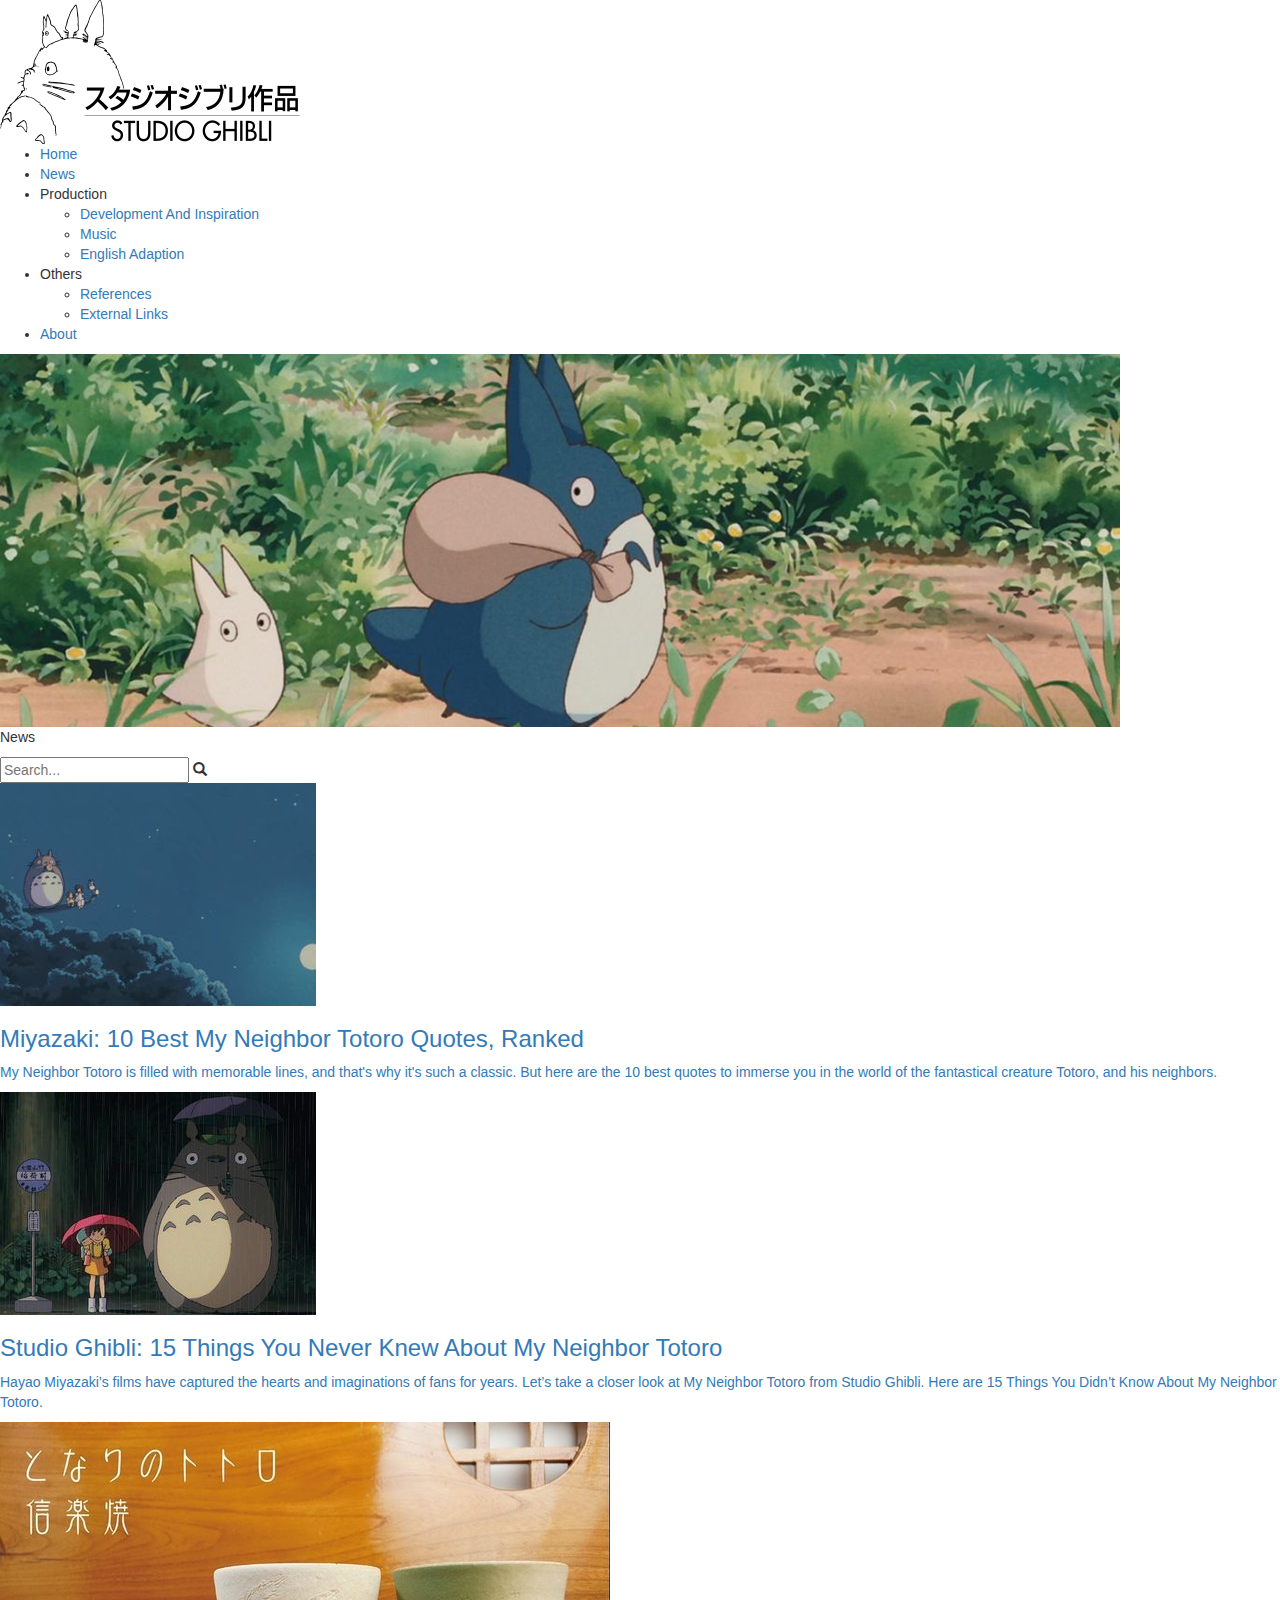
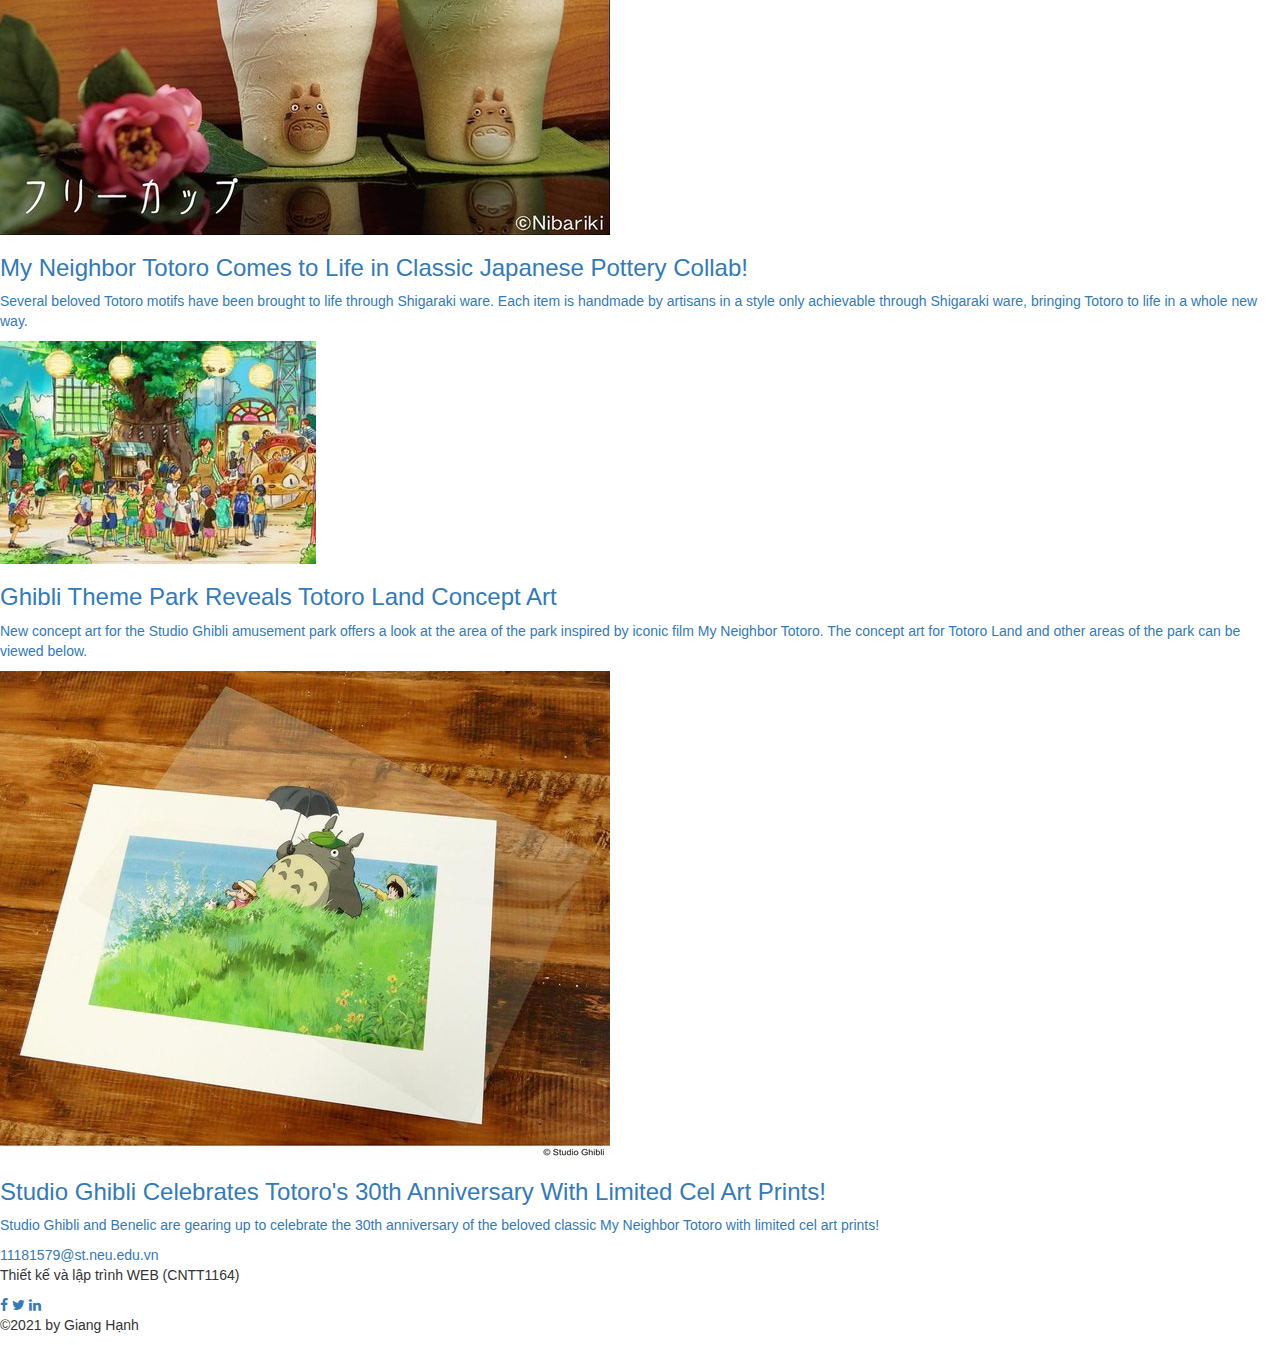
==== index.html @ d18f5b58 "Update and rename Bài tập lớn_News.html to index.html" ====
<!DOCTYPE html>
<html lang="en">
<head>
    <meta charset="UTF-8">
    <meta http-equiv="X-UA-Compatible" content="IE=edge">
    <meta name="viewport" content="width=device-width, initial-scale=1.0">
    <title>My Neighbor Totoro-News</title>
    <link rel="stylesheet" href="https://maxcdn.bootstrapcdn.com/bootstrap/3.4.0/css/bootstrap.min.css">
    <link rel="stylesheet" href="https://cdnjs.cloudflare.com/ajax/libs/font-awesome/4.7.0/css/font-awesome.min.css">
    <link rel="stylesheet" href="./style.css">
</head>
<body>
    <div id="nav">
        <div class="logo">
            <a href=""><img src="./Studio_Ghibli_logo.png" alt="Logo"></a>
        </div>
        <div class="menu">
            <ul>
                <li><a href="">Home</a></li>
                <li><a href="./Bài tập lớn_News.html">News</a></li>
                <li>Production
                    <ul>
                        <li><a href="">Development And Inspiration</a></li>
                        <li><a href="">Music</a></li>
                        <li><a href="">English Adaption</a></li>
                    </ul>
                </li>
                <li>Others
                    <ul>
                        <li><a href="">References</a></li>
                        <li><a href="">External Links</a></li>
                    </ul>
                </li>
                <li><a href="">About</a></li>
            </ul>
        </div>
        </div>
    <div id="bannernews">
        <div  class="image"><img src="./news_banner.jpg" alt="Banner"></div>
        <div class="search">
            <p>News</p>
            <div class="searchbar">
            <input type="text" placeholder="Search...">
            <span class="glyphicon glyphicon-search"></span></div>
        </div>
    </div>
    <div id="maincontentnews">
        <article class="first">
            <a href="">
                <img src="./10quotea.jpg" alt="">
                <h3>Miyazaki: 10 Best My Neighbor Totoro Quotes, Ranked</h3>
                <p>My Neighbor Totoro is filled with memorable lines, and that's why it's such a classic. But here are the 10 best quotes to immerse you in the world of the fantastical creature Totoro, and his neighbors.</p></a>
        </article>
        <article class="second">
            <a href="">
                <img src="./15things.jpg" alt="">
                <h3>Studio Ghibli: 15 Things You Never Knew About My Neighbor Totoro</h3>
                <p>Hayao Miyazaki’s films have captured the hearts and imaginations of fans for years. Let’s take a closer look at My Neighbor Totoro from Studio Ghibli. Here are 15 Things You Didn’t Know About My Neighbor Totoro.</p></a>
        </article>
        <article class="third">
            <a href="">
                <img src="./totoro comes to life.jpg" alt="">
                <h3>My Neighbor Totoro Comes to Life in Classic Japanese Pottery Collab!</h3>
                <p>Several beloved Totoro motifs have been brought to life through Shigaraki ware. Each item is handmade by artisans in a style only achievable through Shigaraki ware, bringing Totoro to life in a whole new way.</p></a>
        </article>
        <article class="forth">
            <a href="">
                <img src="./totoro theme park.jpg" alt="">
                <h3>Ghibli Theme Park Reveals Totoro Land Concept Art</h3>
                <p>New concept art for the Studio Ghibli amusement park offers a look at the area of the park inspired by iconic film My Neighbor Totoro. The concept art for Totoro Land and other areas of the park can be viewed below.</p></a>
        </article>
        <article class="fifth">
            <a href="">
                <img src="./totoro art print.jpg" alt="">
                <h3>Studio Ghibli Celebrates Totoro's 30th Anniversary With Limited Cel Art Prints!</h3>
                <p>Studio Ghibli and Benelic are gearing up to celebrate the 30th anniversary of the beloved classic My Neighbor Totoro with limited cel art prints!</p></a>
        </article>
    </div>
    <div id="footer">
        <a href="">11181579@st.neu.edu.vn</a>
        <p class="class">Thiết kế và lập trình WEB (CNTT1164)</p>
        <div class="socialmedia">
            <a href="" class="fa fa-facebook"></a>
            <a href="" class="fa fa-twitter"></a>
            <a href="" class="fa fa-linkedin"></a>
        </div>
        <p class="name">©2021 by Giang Hạnh</p>
    </div>
</body>
</html>
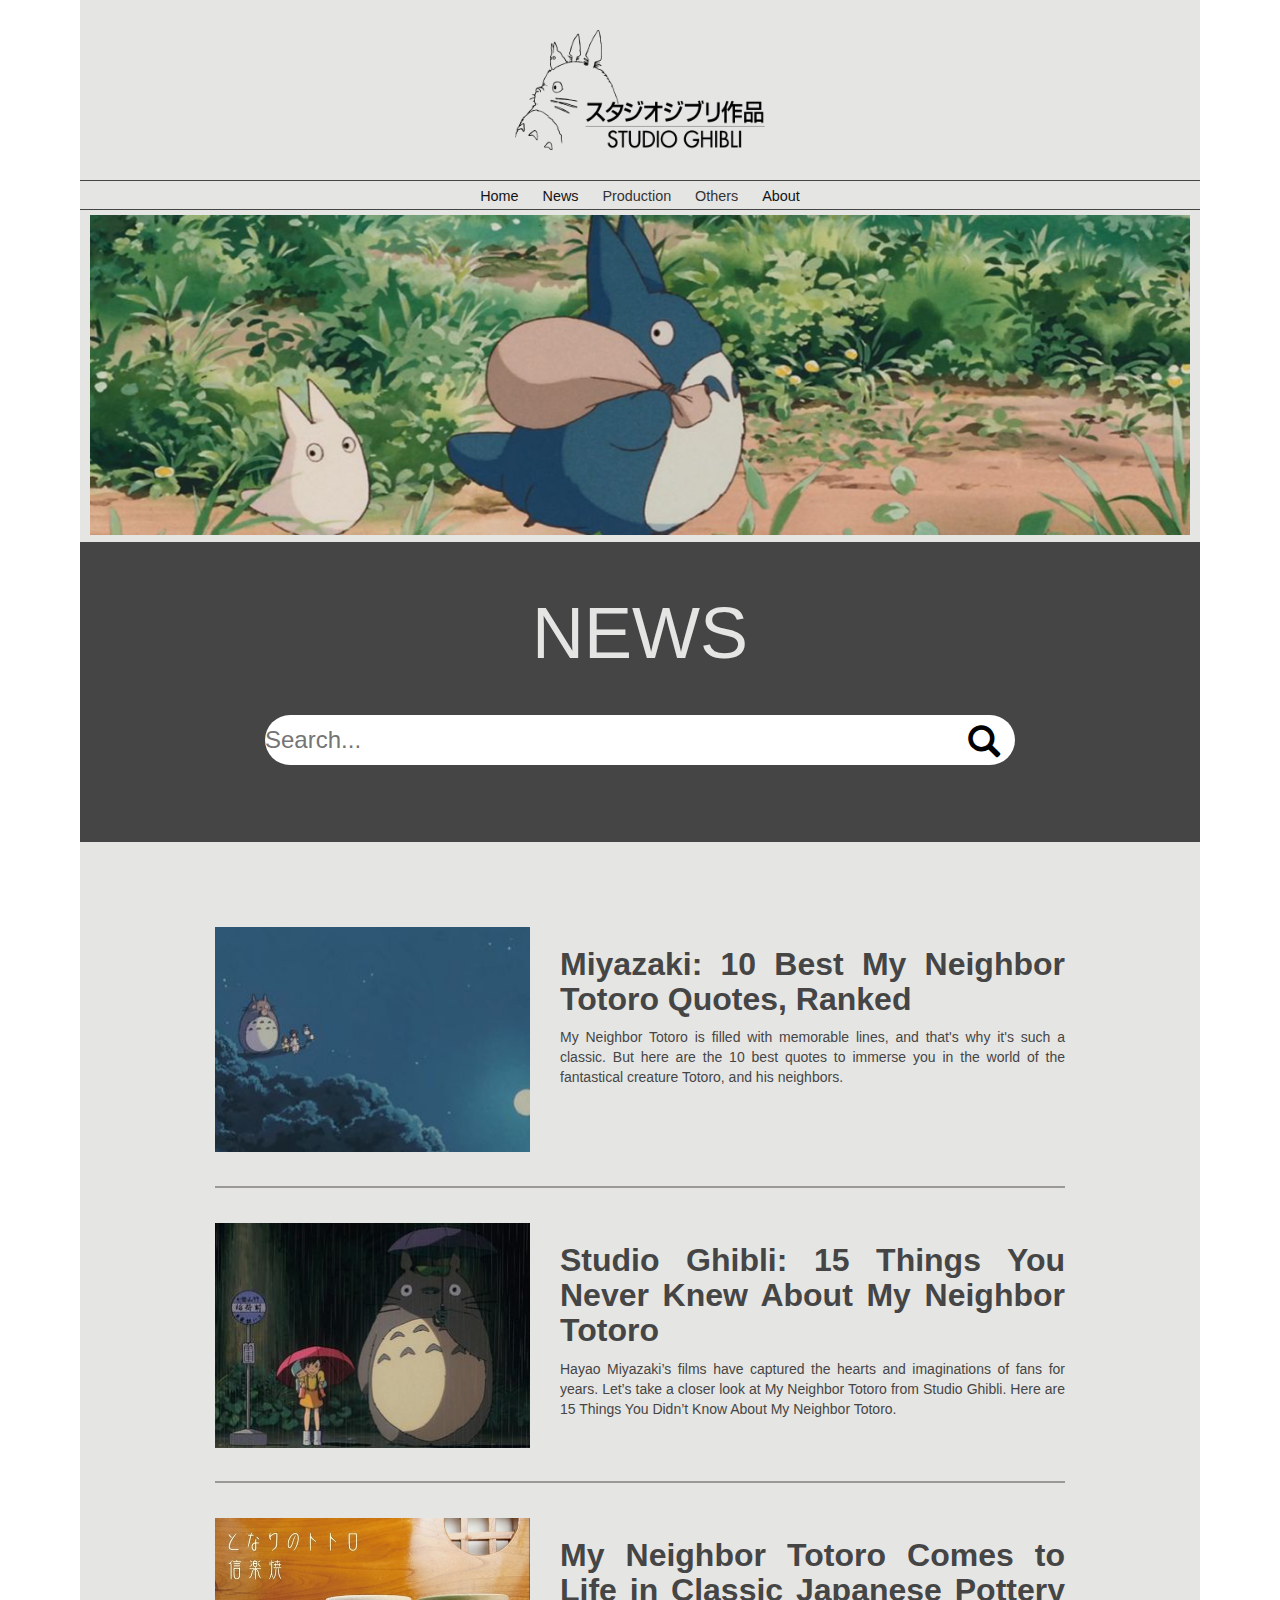
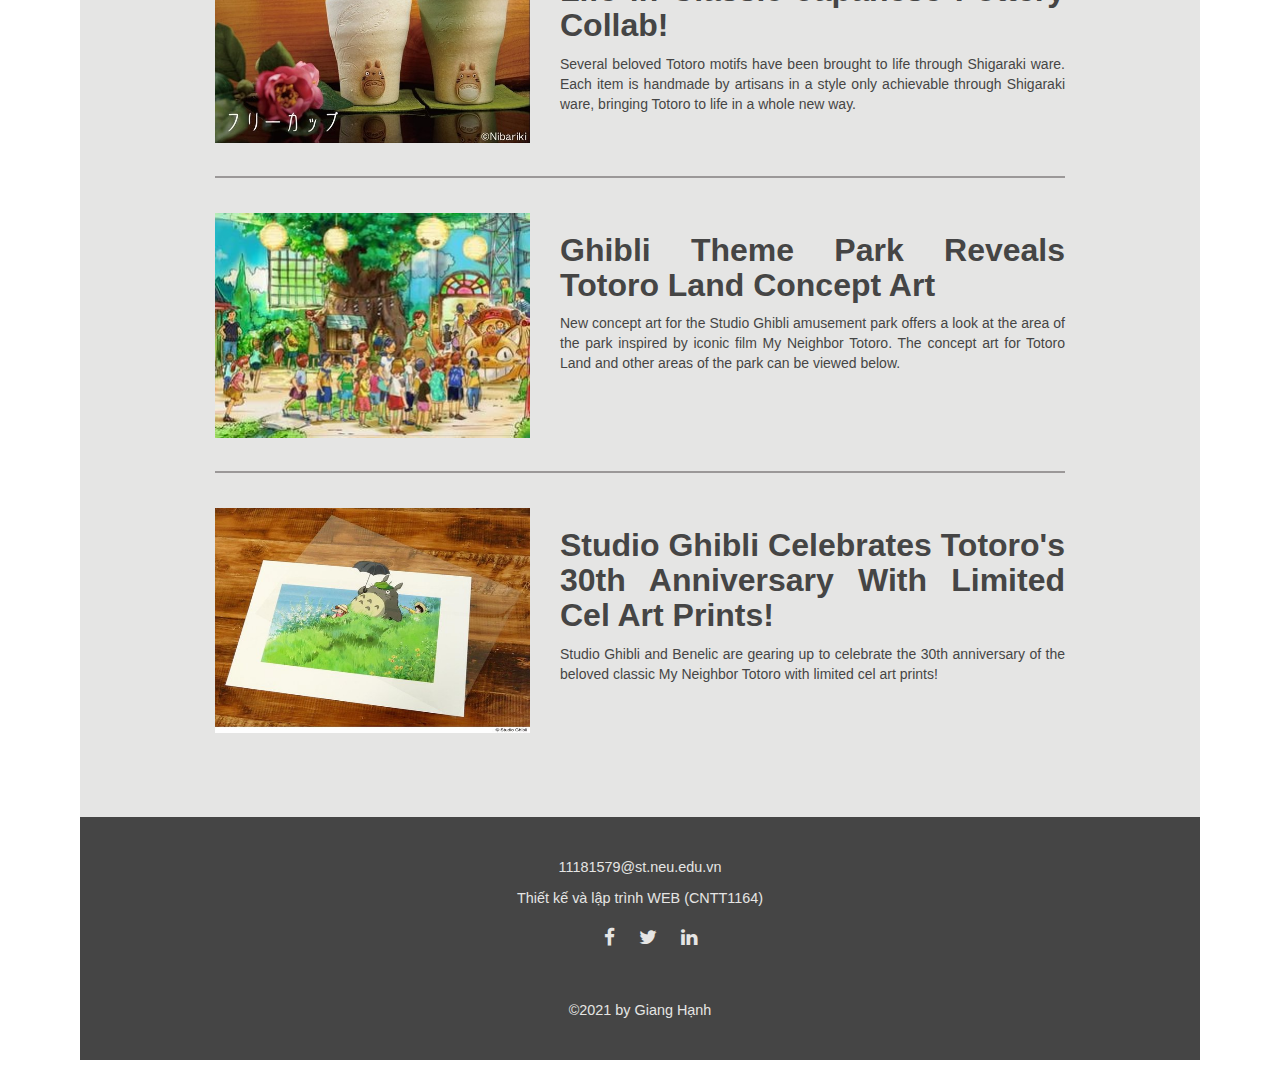
==== commit ce6f0c8a: "Update index.html" ====
--- a/index.html
+++ b/index.html
@@ -17,7 +17,7 @@
         <div class="menu">
             <ul>
                 <li><a href="">Home</a></li>
-                <li><a href="./Bài tập lớn_News.html">News</a></li>
+                <li><a href="./index.html">News</a></li>
                 <li>Production
                     <ul>
                         <li><a href="">Development And Inspiration</a></li>
--- a/style.css
+++ b/style.css
@@ -0,0 +1,303 @@
+*{
+    margin: 0;
+    padding: 0;
+    box-sizing: border-box;
+}
+html{
+    font-family: Arial, Helvetica, sans-serif;
+    font-size: 16px;
+    background: white;
+}
+:root{
+    --maincolor:#e5e5e4;
+}
+body{
+    width: 1120px;
+    background: var(--maincolor);
+    margin: 0 auto;
+}
+#nav{
+    height: 215px;
+}
+#nav .logo>a{
+    display: block;
+}
+#nav .logo>a>img{
+    width: 250px;
+    height: 120px;
+    margin: 30px 435px;
+}
+#nav .menu{
+    height: 30px;
+    border: 1px solid #454545;
+    border-left: none;
+    border-right: none;
+}
+#nav .menu>ul{
+    list-style-type: none;
+    text-align: center;
+}
+#nav .menu>ul>li{
+    display: inline-block;
+    height: 30px;
+    padding: 0 10px;
+    font-size: 0.9rem;
+    position: relative;
+    line-height: 30px;
+}
+#nav .menu>ul>li:hover{
+    color: #8f8d8c;
+}
+#nav .menu>ul>li:hover>a{
+    color: #8f8d8c;
+}
+#nav .menu>ul>li>a{
+    text-decoration: none;
+    color: #141414;
+}
+#nav .menu>ul>li>ul{
+    position: absolute;
+    list-style-type: none;
+    width: 120px;
+    z-index: 1;
+    top: 30px;
+    display: none;
+    background:var(--maincolor);
+}
+#nav .menu>ul>li:hover>ul{
+    display: block;
+}
+#nav .menu>ul>li>ul>li{
+    overflow: hidden;
+    text-overflow: ellipsis;
+    white-space: nowrap;
+    height: 30px;
+    line-height: 30px;
+    text-align: left;
+}
+#nav .menu>ul>li>ul>li>a{
+    text-decoration: none;
+    color: #141414;
+}
+#nav .menu>ul>li>ul>li::before{
+    content: ">";
+    margin-right: 5px;
+    margin-left: 5px;
+}
+@keyframes slide{
+    0%{left:5px;}
+    20%{left:-4px;}
+    40%{left:3px;}
+    60%{left:-2px;}
+    80%{left:1px;}
+    100%{left:0;}
+}
+#nav .menu>ul>li>ul>li:hover>a{
+    color: #8f8d8c;
+    animation: slide 2s;
+    position: relative;
+}
+#banner{
+    height: 660px;
+}
+#banner .name{
+    color: #454545;
+    font-size: 4.5rem;
+    height: 85px;
+    line-height: 85px;
+    margin-top: 100px;
+    text-align: center;
+}
+#banner .image{
+    height: 500px;
+    margin-top: 65px;
+    text-align: center;
+}
+#banner .image>img{
+    height: 100%;
+    width: 900px;
+}
+#maincontent .video{
+    margin-top: 110px;
+    background: #454545;
+    padding-top: 125px;
+}
+#maincontent .video>video{
+    margin: 0 auto;
+    width: 770px ;
+    height: 420px;
+    display: block;
+}
+#maincontent .video>p{
+    text-align: center;
+    font-size: 4.5rem;
+    color:var(--maincolor);
+    margin-top: 80px;
+}
+#maincontent .video>p.subtitle{
+    font-size: 1.2rem;
+    font-style: italic;
+    margin-top: 30px;
+    text-transform: uppercase;
+    padding-bottom: 110px;
+}
+#maincontent .characters>p{
+    text-align: center;
+    font-size: 4.5rem;
+    color: #454545;
+    margin-top: 110px;
+    margin-bottom: 50px;
+}
+#maincontent .characters>ul{
+    list-style-type: none;
+    height: 500px;
+    margin-left: 60px;
+}
+#maincontent .characters>ul>li{
+    display: inline-block;
+    margin-left: 40px;
+    position: relative;
+    margin-top: 30px;
+}
+#maincontent .characters>ul>li>a{
+    text-decoration: none;
+}
+#maincontent .characters>ul>li>a>img{
+    width: 200px;
+    height: 150px;
+}
+#maincontent .characters>ul>li>a>figcaption{
+    color: #454545;
+    font-weight: bold;
+    text-align: center;
+    font-size: 1rem;
+    transition: transform 250,s ease-out;
+}
+#maincontent .characters>ul>li>a:hover>figcaption{
+    transform: scale(1.3);
+    transform-origin: center;
+}
+#footer{
+    background: #454545;
+    text-align: center;
+    font-size: 0.9rem;
+}
+#footer>a{
+    display: block;
+    text-decoration: none;
+    color: var(--maincolor);
+    padding-top: 40px;
+}
+#footer>p.class{
+    color: var(--maincolor);
+    margin-top: 10px;
+}
+#footer  .socialmedia{
+    margin-top: 20px;
+}
+#footer .socialmedia>a{
+    text-decoration: none;
+    color: var(--maincolor);
+    margin-left: 20px;
+    font-size: 1.2rem;
+}
+#footer>p.name{
+    color: var(--maincolor);
+    padding-bottom: 40px;
+    margin-top: 50px;
+}
+#bannernews .image{
+    margin-bottom: 7px;
+}
+#bannernews .image>img{
+    width: 1100px;
+    height: 320px;
+    display: block;
+    margin: auto;
+}
+#bannernews .search{
+    background: #454545;
+    height: 300px;
+}
+#bannernews .search>p{
+    padding-top: 40px;
+    text-align: center;
+    font-size: 4.5rem;
+    color: var(--maincolor);
+    text-transform: uppercase;
+}
+#bannernews .search .searchbar{
+    margin-top: 30px;
+    position: relative;
+}
+#bannernews .search .searchbar>input{
+    border-radius: 25px;
+    width: 750px;
+    height: 50px;
+    margin: auto;
+    display: block;
+    font-size: 1.5rem;
+    border: none;
+    outline: none;
+}
+#bannernews .search .searchbar>span{
+    position: absolute;
+    right: 200px;
+    color: black;
+    font-size: 2rem;
+    top: 10px;
+}
+#bannernews .search .searchbar>input:focus{
+    background: var(--maincolor);
+    color: #454545;
+    font-size: 1.5rem;
+}
+#maincontentnews{
+    background: var(--maincolor);
+}
+#maincontentnews>article{
+    border: 1px solid #9b9898;
+    border-left: none;
+    border-right: none;
+    height: 295px;
+    width: 850px;
+    display: block;
+    margin: 0 auto;
+}
+#maincontentnews>article:first-child{
+    margin-top: 50px;
+    border-top: none;
+}
+#maincontentnews>article:last-child{
+    border-bottom: none;
+    margin-bottom: 50px;
+}
+#maincontentnews>article>a{
+    padding-left: 0;
+    padding-top: 35px;
+    padding-bottom: 35px;
+    display: block;
+    color:#454545;
+    text-decoration: none;
+}
+#maincontentnews>article>a>img{
+    width: 315px;
+    height: 225px;
+    float: left;
+    margin-right: 30px;
+}
+#maincontentnews>article>a>h3{
+    font-weight: bold;
+    font-size: 2rem;
+    text-align: justify;
+}
+#maincontentnews>article>a>p{
+    text-align: justify;
+}
+#maincontentnews>article>a:hover>img{
+    opacity: 0.8;
+}
+#maincontentnews>article>a:hover>h3{
+    text-decoration: underline;
+    opacity: 0.9;
+}
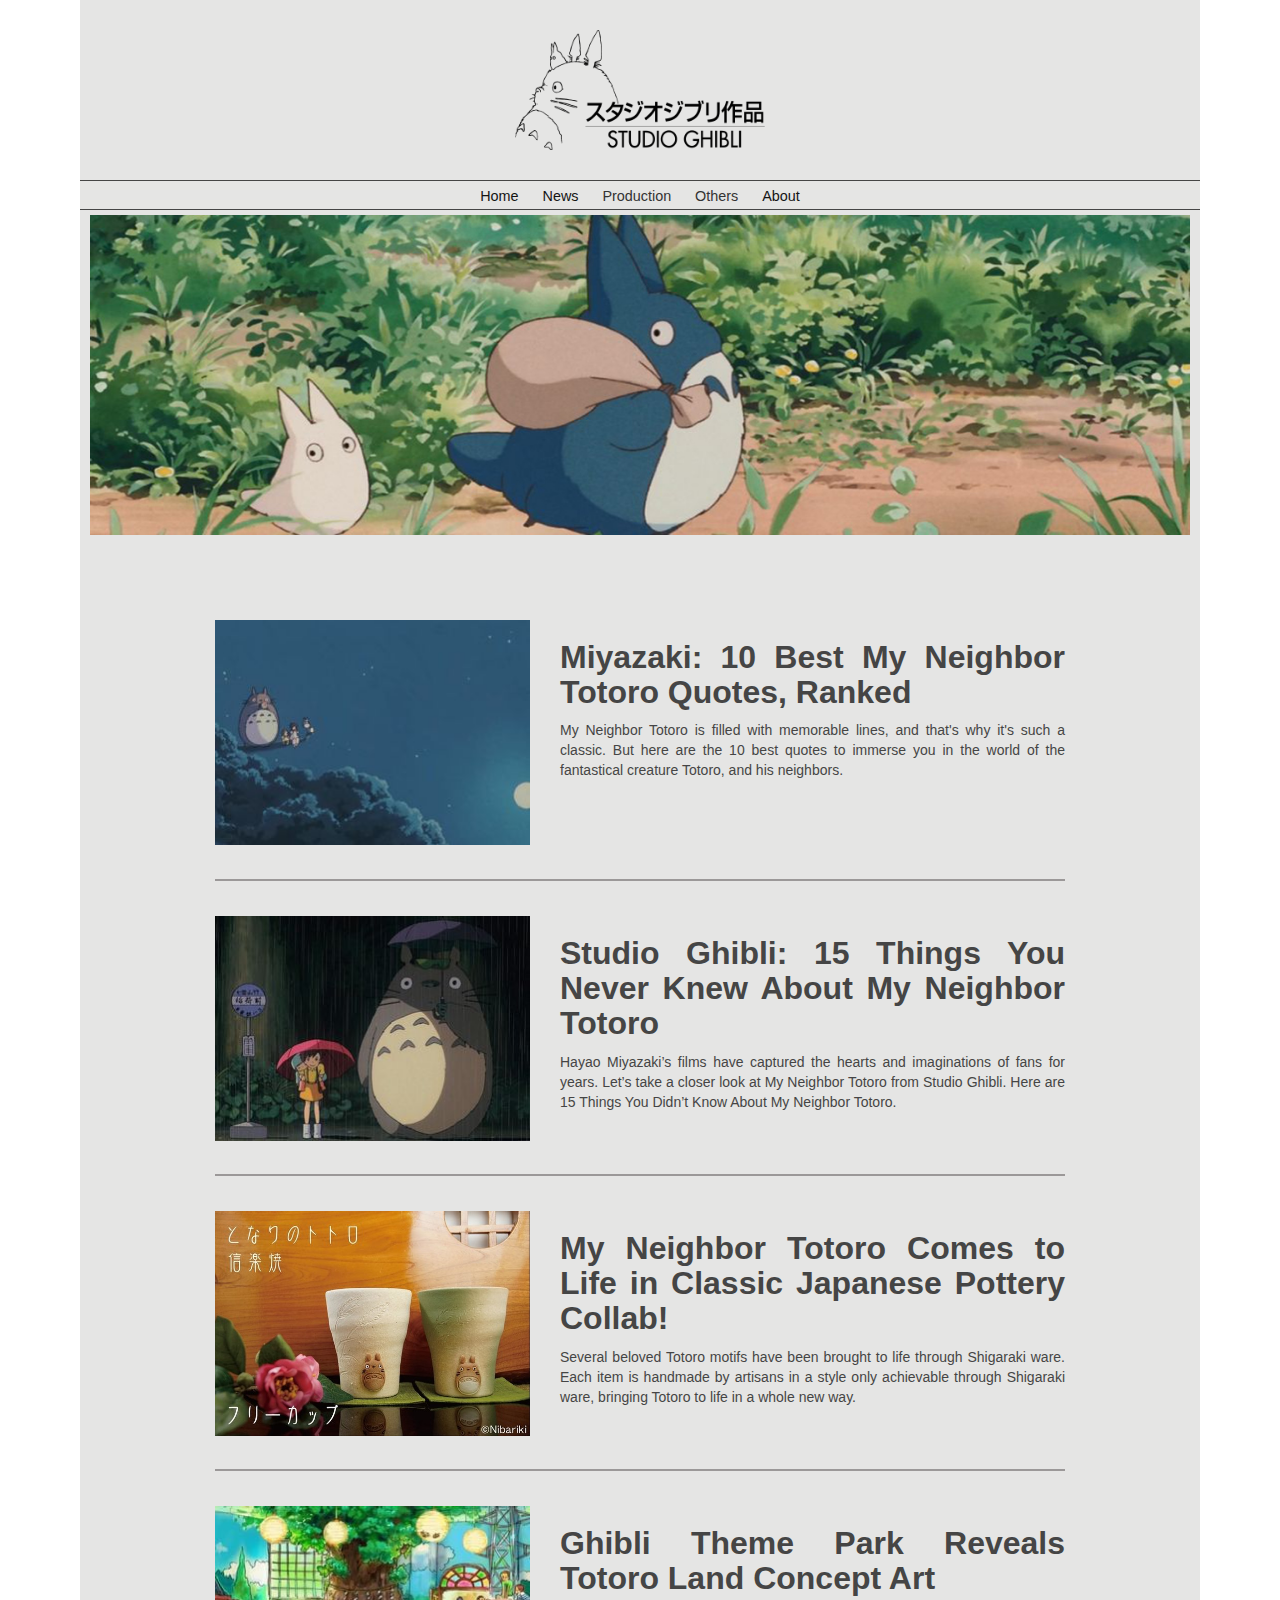
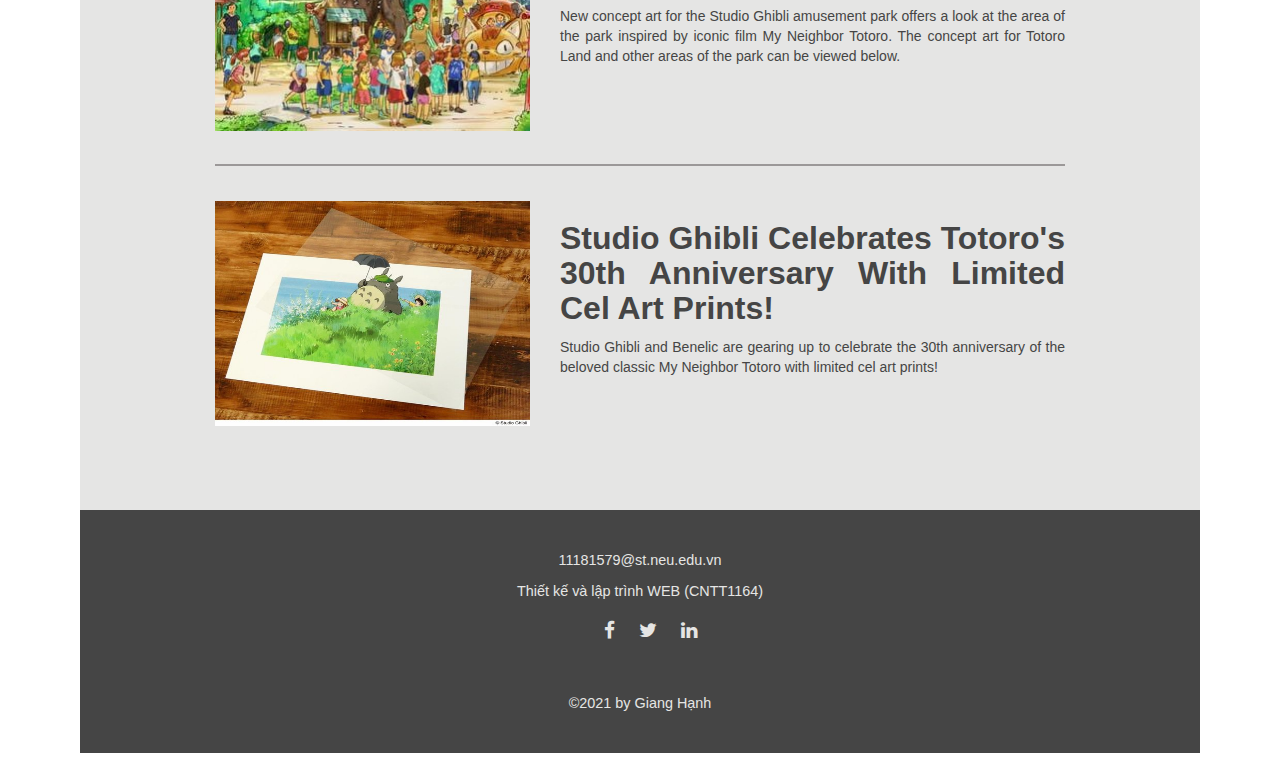
==== commit e216935f: "Update index.html" ====
--- a/index.html
+++ b/index.html
@@ -37,12 +37,6 @@
         </div>
     <div id="bannernews">
         <div  class="image"><img src="./news_banner.jpg" alt="Banner"></div>
-        <div class="search">
-            <p>News</p>
-            <div class="searchbar">
-            <input type="text" placeholder="Search...">
-            <span class="glyphicon glyphicon-search"></span></div>
-        </div>
     </div>
     <div id="maincontentnews">
         <article class="first">
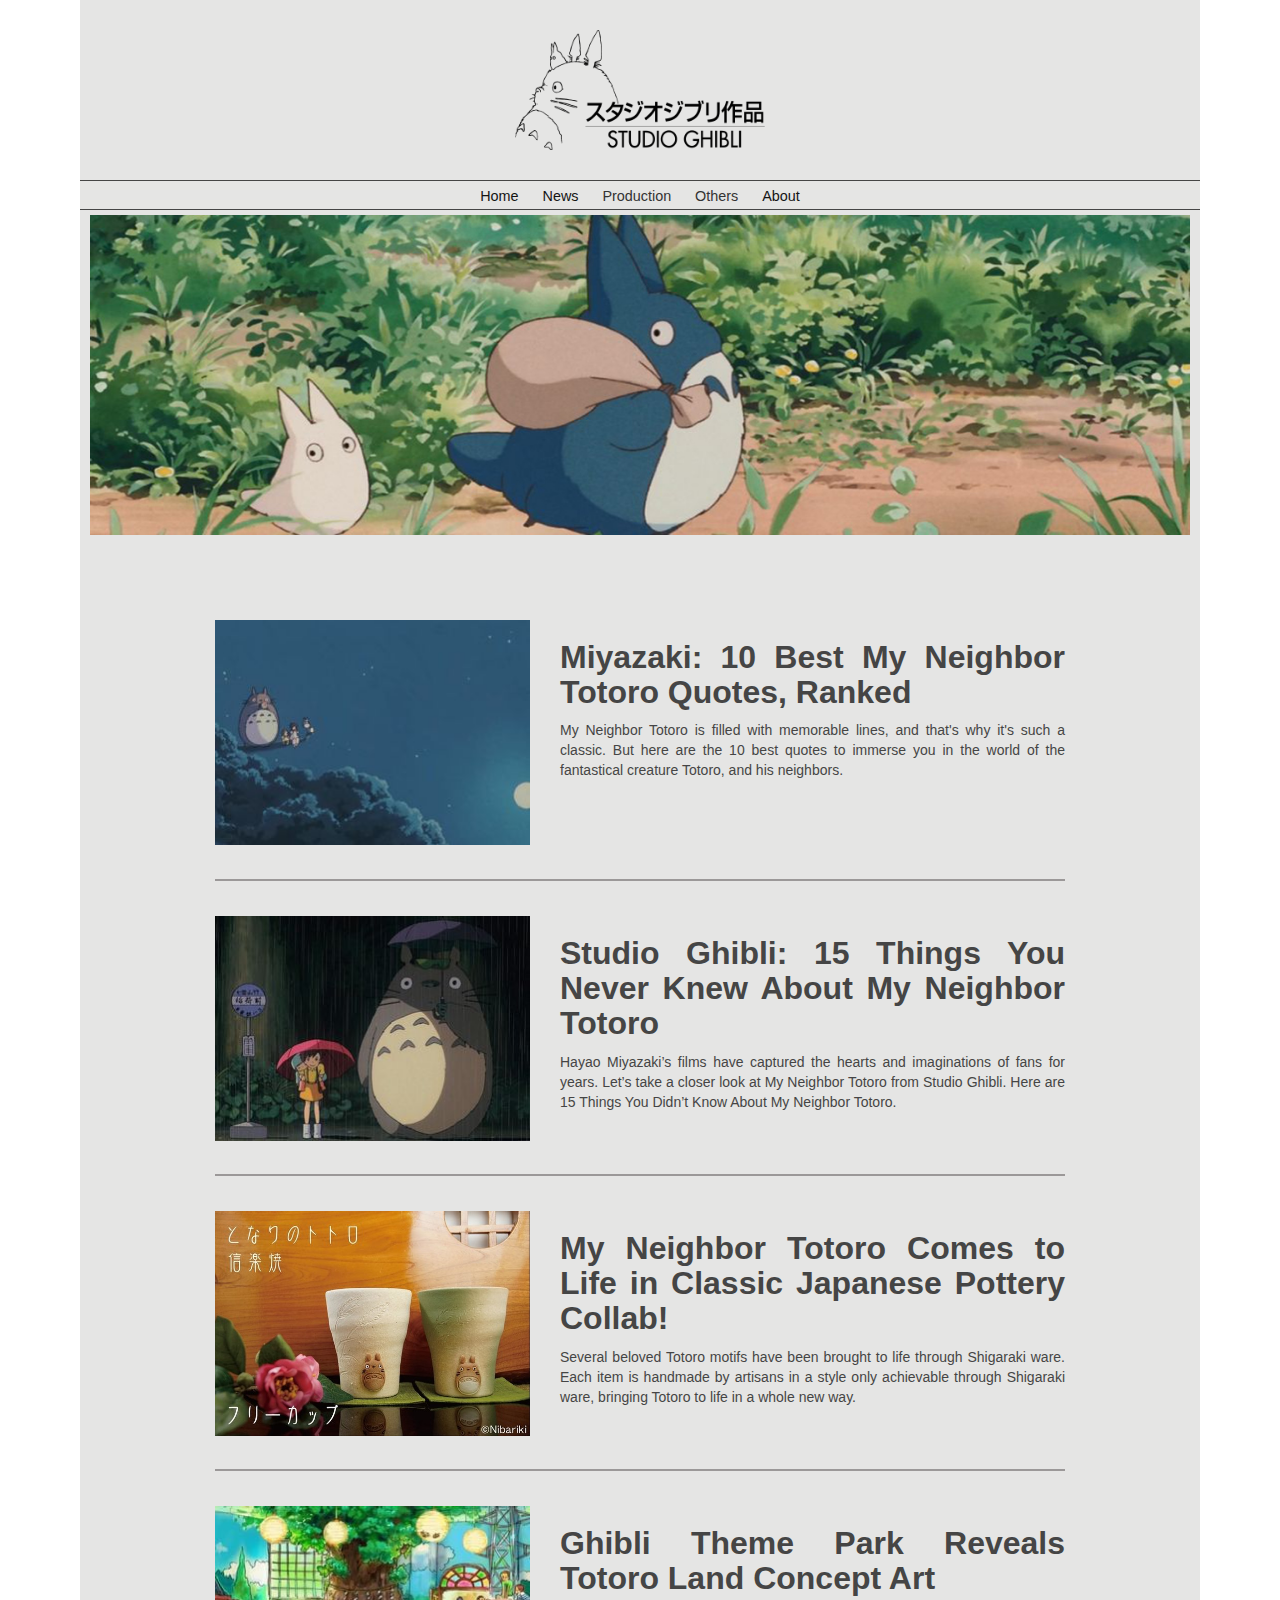
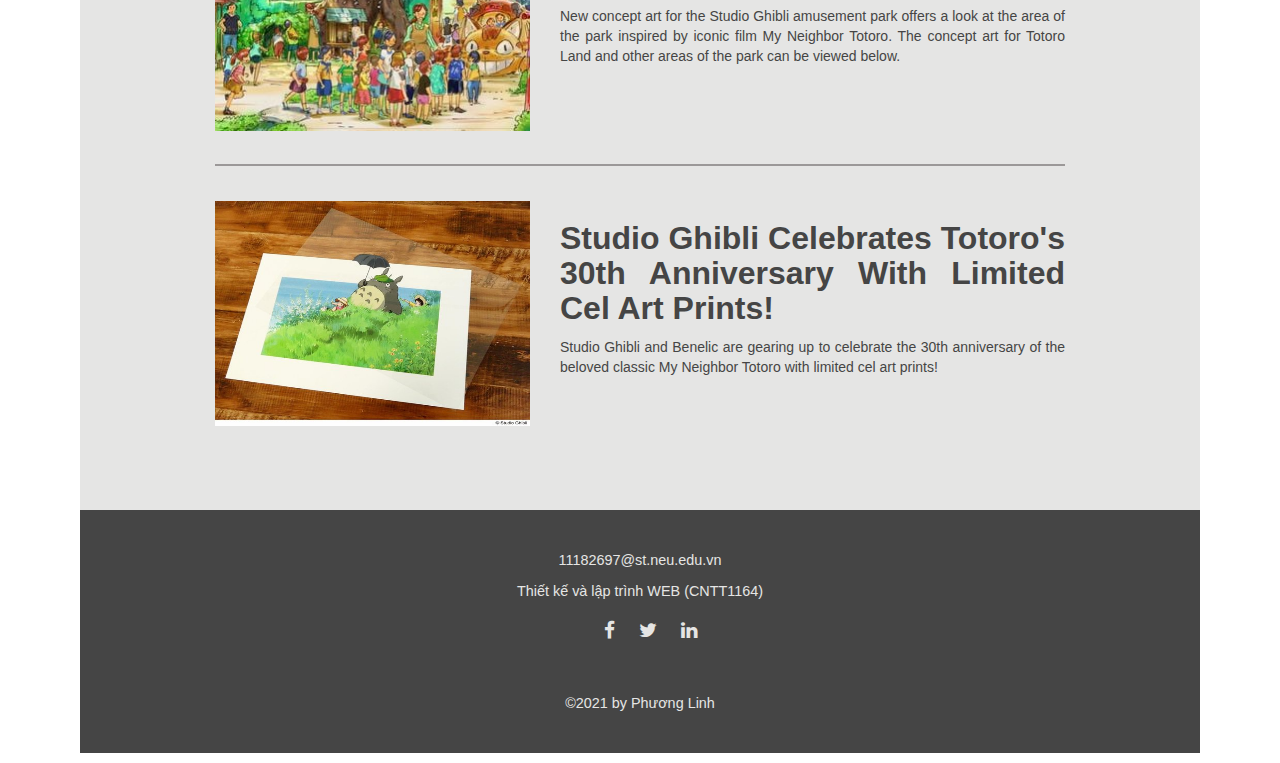
==== commit 2d30506d: "Update index.html" ====
--- a/index.html
+++ b/index.html
@@ -71,14 +71,14 @@
         </article>
     </div>
     <div id="footer">
-        <a href="">11181579@st.neu.edu.vn</a>
+        <a href="">11182697@st.neu.edu.vn</a>
         <p class="class">Thiết kế và lập trình WEB (CNTT1164)</p>
         <div class="socialmedia">
             <a href="" class="fa fa-facebook"></a>
             <a href="" class="fa fa-twitter"></a>
             <a href="" class="fa fa-linkedin"></a>
         </div>
-        <p class="name">©2021 by Giang Hạnh</p>
+        <p class="name">©2021 by Phương Linh</p>
     </div>
 </body>
 </html>
--- a/style.css
+++ b/style.css
@@ -174,8 +174,7 @@
     transition: transform 250,s ease-out;
 }
 #maincontent .characters>ul>li>a:hover>figcaption{
-    transform: scale(1.3);
-    transform-origin: center;
+    text-decoration: underline;
 }
 #footer{
     background: #454545;
@@ -214,43 +213,6 @@
     height: 320px;
     display: block;
     margin: auto;
-}
-#bannernews .search{
-    background: #454545;
-    height: 300px;
-}
-#bannernews .search>p{
-    padding-top: 40px;
-    text-align: center;
-    font-size: 4.5rem;
-    color: var(--maincolor);
-    text-transform: uppercase;
-}
-#bannernews .search .searchbar{
-    margin-top: 30px;
-    position: relative;
-}
-#bannernews .search .searchbar>input{
-    border-radius: 25px;
-    width: 750px;
-    height: 50px;
-    margin: auto;
-    display: block;
-    font-size: 1.5rem;
-    border: none;
-    outline: none;
-}
-#bannernews .search .searchbar>span{
-    position: absolute;
-    right: 200px;
-    color: black;
-    font-size: 2rem;
-    top: 10px;
-}
-#bannernews .search .searchbar>input:focus{
-    background: var(--maincolor);
-    color: #454545;
-    font-size: 1.5rem;
 }
 #maincontentnews{
     background: var(--maincolor);
@@ -294,10 +256,6 @@
 #maincontentnews>article>a>p{
     text-align: justify;
 }
-#maincontentnews>article>a:hover>img{
-    opacity: 0.8;
-}
 #maincontentnews>article>a:hover>h3{
     text-decoration: underline;
-    opacity: 0.9;
-}
+}
